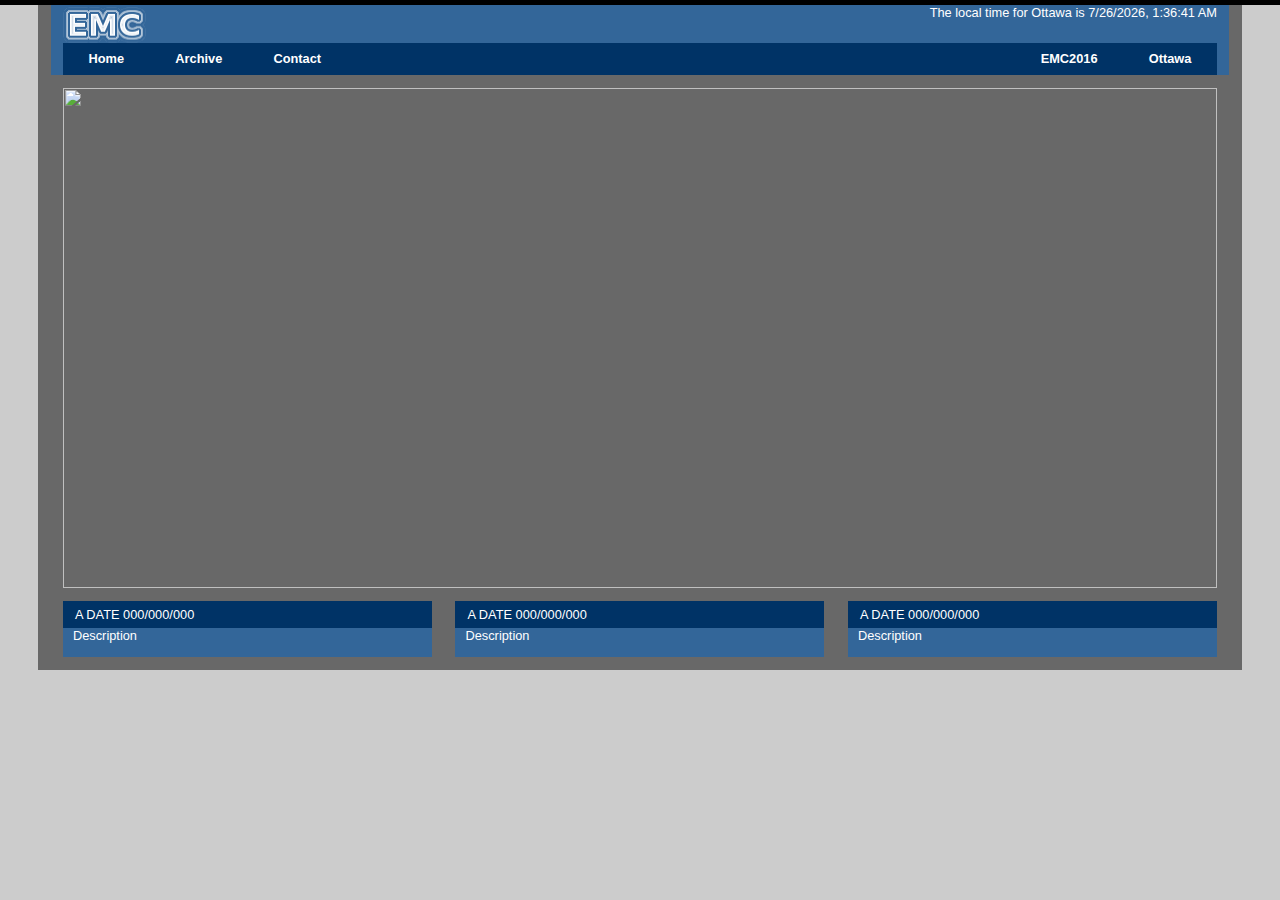
==== archive.html @ d41b81a3 "almost done" ====
<!DOC html> 
<html lang="en">

<head>
<meta charset="UTF-8">
<title>Ottawa EMC Society</title>

<link rel="icon" type="image/png" href="img/favicon.png"/>
<link rel="stylesheet" type="text/css" href="css/reset.css" media="screen"/>
<link rel="stylesheet" type="text/css" href="css/text.css" media="screen"/>
<link rel="stylesheet" type="text/css" href="css/grid.css" media="screen"/>
<link rel="stylesheet" type="text/css" href="css/layout.css" media="screen"/> 
<link rel="stylesheet" type="text/css" href="css/nav.css" media="screen"/>
<link rel="stylesheet" type="text/css" href="css/test.css" media="screen"/>

</head>	
<body onload="startTime()">
<div id ="page" class="container_12">
	<header>
		<div class="grid_12">
			<a href="http://www.ieeeottawa.ca/emcs/" id="logo"><span>EMC</span></a>
			
			<div id="clock" style="float:right;"></div>
				
			<div class="clear"> </div>
			<nav>
				<ul>	
					<li><a href="http://www.ieeeottawa.ca/emcs/">Home</a></li>
					<li><a href="./archive.html">Archive</a></li>
					<li><a href="./contact.html">Contact</a></li>
				
					<li class="secondary">
						<a href="http://ottawa.ca/" title="City of Ottawa, Ontario, Canada.">Ottawa</a>
					</li>
				
					<li class="secondary">
						<a href="http://www.emcs.org/conferences.html" title="EMC Symposium">EMC2016</a>
					</li>
				</ul>
			</nav>
		</div>
	</header>
	<div class="clear"> </div>
	
	<div class="grid_12">
		<img src="img/Ottawa1.jpg" style="margin-top:1em;width:100%; height:500px;">
	</div>
	
	<div class="clear"> </div>
	
	<div class="grid_4">
		<div class="box">
			<h2>A date 000/000/000</h2>
			<p>Description</p>
		</div>
	</div>
 
	<div class="grid_4">
		<div class="box">
			<h2>A date 000/000/000</h2>
			<p>Description</p>
		</div>
	</div>
	
	<div class="grid_4">
		<div class="box">
			<h2>A date 000/000/000</h2>
			<p>Description</p>
		</div>
	</div>
	<div class="clear"> </div> 
	
	<div class="clear"> </div> <!-- Always Keep this.-->
</div> <!-- /end #page .container_12 -->

<script type="text/javascript" src="js/mootools-1.2.1-core.js"></script>
<script type="text/javascript" src="js/mootools-1.2-more.js"></script>
<script type="text/javascript" src="js/mootools-fluid16-autoselect.js"></script>
<script type="text/javascript" src="js/extra.js"></script>

</body>

</html>
---- css/text.css ----
body
{
	font: 0.8em Helvetica, Arial, 'Liberation Sans', FreeSans, sans-serif;
}

#page
{
	color:#fff;
}

a:focus
{
	outline: 1px dotted invert;
}

hr
{
	border-color: #369;
	border-style: solid;
	border-width: 1px 0 0;
	clear: both;
	height: 0;
}

/* =Headings
--------------------------------------------------------------------------------*/

h1
{
	font-size: 1.5625em;
}

h2
{
	font-size: 23px;
}

h3
{
	font-size: 21px;
}

h4
{
	font-size: 19px;
}

h5
{
	font-size: 17px;
}

h6
{
	font-size: 15px;
}

/* =Spacing
--------------------------------------------------------------------------------*/

ol
{
	list-style: decimal;
}

ul
{
	list-style: square;
}

li
{
	margin-left: 30px;
}

p,
dl,
hr,
h1,
h2,
h3,
h4,
h5,
h6,
ol,
ul,
pre,
table,
address,
fieldset
{
	margin-bottom: 20px;
}
---- css/grid.css ----
/*
	960 Grid System ~ Core CSS.
	Learn more ~ http://960.gs/

	Licensed under GPL and MIT.
*/

/* =Containers
--------------------------------------------------------------------------------*/

.container_12,
.container_16
{
	width: 92%;
	margin-left: 4%;
	margin-right: 4%;
}

/* =Grid >> Global
--------------------------------------------------------------------------------*/

.grid_1,
.grid_2,
.grid_3,
.grid_4,
.grid_5,
.grid_6,
.grid_7,
.grid_8,
.grid_9,
.grid_10,
.grid_11,
.grid_12,
.grid_13,
.grid_14,
.grid_15,
.grid_16
{
	display: inline;
	float: left;
	margin-left: 1%;
	margin-right: 1%;
}

.container_12 .grid_3,
.container_16 .grid_4
{
	width: 23%;
}

.container_12 .grid_6,
.container_16 .grid_8
{
	width: 48%;
}

.container_12 .grid_9,
.container_16 .grid_12
{
	width: 73%;
}

.container_12 .grid_12,
.container_16 .grid_16
{
	width: 98%;
}

/* =Grid >> Children (Alpha ~ First, Omega ~ Last)
--------------------------------------------------------------------------------*/

.alpha
{
	margin-left: 0;
}

.omega
{
	margin-right: 0;
}

/* =Grid >> 12 Columns
--------------------------------------------------------------------------------*/

.container_12 .grid_1
{
	width: 6.333%;
}

.container_12 .grid_2
{
	width: 14.666%;
}

.container_12 .grid_4
{
	width: 31.333%;
}

.container_12 .grid_5
{
	width: 39.666%;
}

.container_12 .grid_7
{
	width: 56.333%;
}

.container_12 .grid_8
{
	width: 64.666%;
}

.container_12 .grid_10
{
	width: 81.333%;
}

.container_12 .grid_11
{
	width: 89.666%;
}

/* =Grid >> 16 Columns
--------------------------------------------------------------------------------*/

.container_16 .grid_1
{
	width: 4.25%;
}

.container_16 .grid_2
{
	width: 10.5%;
}

.container_16 .grid_3
{
	width: 16.75%;
}

.container_16 .grid_5
{
	width: 29.25%;
}

.container_16 .grid_6
{
	width: 35.5%;
}

.container_16 .grid_7
{
	width: 41.75%;
}

.container_16 .grid_9
{
	width: 54.25%;
}

.container_16 .grid_10
{
	width: 60.5%;
}

.container_16 .grid_11
{
	width: 66.75%;
}

.container_16 .grid_13
{
	width: 79.25%;
}

.container_16 .grid_14
{
	width: 85.5%;
}

.container_16 .grid_15
{
	width: 91.75%;
}

/* =Prefix Extra Space >> Global
--------------------------------------------------------------------------------*/

.container_12 .prefix_3,
.container_16 .prefix_4
{
	padding-left: 25%;
}

.container_12 .prefix_6,
.container_16 .prefix_8
{
	padding-left: 50%;
}

.container_12 .prefix_9,
.container_16 .prefix_12
{
	padding-left: 75%;
}

/* =Prefix Extra Space >> 12 Columns
--------------------------------------------------------------------------------*/

.container_12 .prefix_1
{
	padding-left: 8.333%;
}

.container_12 .prefix_2
{
	padding-left: 16.666%;
}

.container_12 .prefix_4
{
	padding-left: 33.333%;
}

.container_12 .prefix_5
{
	padding-left: 41.666%;
}

.container_12 .prefix_7
{
	padding-left: 58.333%;
}

.container_12 .prefix_8
{
	padding-left: 66.666%;
}

.container_12 .prefix_10
{
	padding-left: 83.333%;
}

.container_12 .prefix_11
{
	padding-left: 91.666%;
}

/* =Prefix Extra Space >> 16 Columns
--------------------------------------------------------------------------------*/

.container_16 .prefix_1
{
	padding-left: 6.25%;
}

.container_16 .prefix_2
{
	padding-left: 12.5%;
}

.container_16 .prefix_3
{
	padding-left: 18.75%;
}

.container_16 .prefix_5
{
	padding-left: 31.25%;
}

.container_16 .prefix_6
{
	padding-left: 37.5%;
}

.container_16 .prefix_7
{
	padding-left: 43.75%;
}

.container_16 .prefix_9
{
	padding-left: 56.25%;
}

.container_16 .prefix_10
{
	padding-left: 62.5%;
}

.container_16 .prefix_11
{
	padding-left: 68.75%;
}

.container_16 .prefix_13
{
	padding-left: 81.25%;
}

.container_16 .prefix_14
{
	padding-left: 87.5%;
}

.container_16 .prefix_15
{
	padding-left: 93.75%;
}

/* =Suffix Extra Space >> Global
--------------------------------------------------------------------------------*/

.container_12 .suffix_3,
.container_16 .suffix_4
{
	padding-right: 25%;
}

.container_12 .suffix_6,
.container_16 .suffix_8
{
	padding-right: 50%;
}

.container_12 .suffix_9,
.container_16 .suffix_12
{
	padding-right: 75%;
}

/* =Suffix Extra Space >> 12 Columns
--------------------------------------------------------------------------------*/

.container_12 .suffix_1
{
	padding-right: 8.333%;
}

.container_12 .suffix_2
{
	padding-right: 16.666%;
}

.container_12 .suffix_4
{
	padding-right: 33.333%;
}

.container_12 .suffix_5
{
	padding-right: 41.666%;
}

.container_12 .suffix_7
{
	padding-right: 58.333%;
}

.container_12 .suffix_8
{
	padding-right: 66.666%;
}

.container_12 .suffix_10
{
	padding-right: 83.333%;
}

.container_12 .suffix_11
{
	padding-right: 91.666%;
}

/* =Suffix Extra Space >> 16 Columns
--------------------------------------------------------------------------------*/

.container_16 .suffix_1
{
	padding-right: 6.25%;
}

.container_16 .suffix_2
{
	padding-right: 16.5%;
}

.container_16 .suffix_3
{
	padding-right: 18.75%;
}

.container_16 .suffix_5
{
	padding-right: 31.25%;
}

.container_16 .suffix_6
{
	padding-right: 37.5%;
}

.container_16 .suffix_7
{
	padding-right: 43.75%;
}

.container_16 .suffix_9
{
	padding-right: 56.25%;
}

.container_16 .suffix_10
{
	padding-right: 62.5%;
}

.container_16 .suffix_11
{
	padding-right: 68.75%;
}

.container_16 .suffix_13
{
	padding-right: 81.25%;
}

.container_16 .suffix_14
{
	padding-right: 87.5%;
}

.container_16 .suffix_15
{
	padding-right: 93.75%;
}

/* =Clear Floated Elements
--------------------------------------------------------------------------------*/

/* http://sonspring.com/journal/clearing-floats */

html body * span.clear,
html body * div.clear,
html body * li.clear,
html body * dd.clear
{
	background: none;
	border: 0;
	clear: both;
	display: block;
	float: none;
	font-size: 0;
	list-style: none;
	margin: 0;
	padding: 0;
	overflow: hidden;
	visibility: hidden;
	width: 0;
	height: 0;
}

/* http://www.positioniseverything.net/easyclearing.html */

.clearfix:after
{
	clear: both;
	content: '.';
	display: block;
	visibility: hidden;
	height: 0;
}

.clearfix
{
	display: inline-block;
}

* html .clearfix
{
	height: 1%;
}

.clearfix
{
	display: block;
}
---- css/layout.css ----
/*
-----------------------------------------------
Grey Box Method - Layout CSS
----------------------------------------------- */

body {
	background:#CCCCCC;
	border-top: 5px solid #000;
	color: #000;
	padding: 0 0 40px;
	
}

/* page
----------------------------------------------- */
#page
{
	background:#686868;
	margin: 0px auto;
	padding: 0 1em;
	max-width: 100em; /* 1600px /16px = 100em */
}

/* header
----------------------------------------------- */
header
{
	background:#336699 no-repeat;
	height: 5.5em; /*104/16*/
	padding-top: 0.0em; /*12/16*/
	width:100%;
	margin:0 auto;
	position:relative;
}

/* anchors
----------------------------------------------- */
a {
	color: #000;
	font-weight:bold;
	text-decoration: none;
}

a:hover {
	color:#000044;
}


/* container background
----------------------------------------------- */
.container_12,
.container_16 {
	background:#fff;
}

/* headings
----------------------------------------------- */
h1, h2, h3, h4, h5, h6 {line-height:1.2em; margin-bottom:.3em;}
h2 {margin-top:1em;}
h5 {font-size:1.2em;}
h6 {font-size:1em; text-transform:uppercase;}


h1 a {
	font-weight:normal;
}


/* branding
----------------------------------------------- */
h1#branding {
	color:#fff;
	font-weight:normal;
	font-size:2.2em;
	text-align:right;
	background:#336699;
	padding: 0.1em 0.1em 0em 0.1em;
	margin-bottom:0;
}

/* logo
----------------------------------------------- */
#logo
{
	background: url(../img/logowhite.png) no-repeat; 
	width:7.5em; /*104px*/
	height:3em; /*35.2px*/
	position:relative;
	float:left;
	display:block;
}

#logo span {display:none;}
#logo:hover
{
	background: url(../img/logoblue.png) no-repeat;
}

/* page heading
----------------------------------------------- */
h2#page-heading {
	font-weight:normal;
	padding:.5em;
	margin:0 0 10px 0;
	border-bottom:1px solid #ccc;
}

/* boxes
----------------------------------------------- */
.box {
	background:#336699;
	color:#fff;
	margin-top: 1em;
	margin-bottom:1em;
	padding:10px 10px 1px 10px;
}
.box h2 {
	font-size:1em;
	font-weight:normal;
	text-transform:uppercase;
	color:#fff;
	background:#003366;
	margin:-10px -10px 0 -10px;
	padding:6px 12px;
}
.box h2 a,
.box h2 a.visible {
	color:#fff;
	background:#003366 url("../img/switch_minus.gif") 97% 50% no-repeat;
	display:block;
	padding:6px 12px;
	margin:-6px -12px;
	border:none;
}
.grid_4 .box h2 a {
	background-position: 97% 50%;
}
.grid_5 .box h2 a {
	background-position: 98% 50%;
}
.grid_12 .box h2 a {
	background-position: 99% 50%;
}


.box h2 a.hidden,
.box h2 a.hidden:hover {
	background-image: url("../img/switch_plus.gif");
}
.box h2 a:hover {
	background-color:#000044;
}
.block {
	padding-top:10px;
}
.block a{
	color:#fff;
}
.block  a:hover{
	color:#000044;
}
div.menu {
	padding:0;
}
div.menu h2 {
	margin:0;
}
div.menu .block {
	padding-top:0;
}


/* paragraphs, quotes and lists
----------------------------------------------- */
p {
	margin-bottom:1em;
}
blockquote {
	font-family: Georgia, 'Times New Roman', serif;
	font-size:1.2em;
	padding-left:1em;
	border-left:4px solid #ccc;
}
blockquote cite {
	font-size:.9em;
}
ul, ol {
	padding-top:0;
}


/* menus
----------------------------------------------- */
ul.menu {
	list-style:none;
	border-top:1px solid #bbb;
}
ul.menu li {
	margin:0;
}
ul.menu li a {
	display:block;
	padding:4px 10px;
	border-bottom:1px solid #ccc;
}
ul.menu li a:hover {
	background:#eee;
}
ul.menu li a:active {
	background:#ccc;
}


/* submenus
----------------------------------------------- */
ul.menu ul {
	list-style:none;
	margin:0;
}
ul.menu ul li a {
	padding-left:30px;
}


/* section menus
----------------------------------------------- */
ul.section {
	border-top:0;
	margin-bottom:0;
}
ul.section li {
	text-transform:uppercase;
}
ul.section li a {
	background:#bbb;
}
ul.section li a:hover {
	background:#aaa;
}
ul.section li a:active {
	color:#fff;
	background:#003366;
}
ul.section li li a {
	background:#ddd;
	border-bottom:1px solid #eee;
}
ul.section li li a:hover {
	background:#ccc;
}
ul.section li li a:active {
	color:#000;
	background:#fff;
}
ul.section ul li {
	text-transform:none;
}
ul.section ul.current li a {
	background:#eee;
	border-bottom:1px solid #fff;
}
ul.section ul.current li a:hover {
	background:#ddd;
}
ul.section ul.current li a:active {
	background:#fff;
}
ul.section li a.current {
	color:#fff;
	background:#003366;
}
ul.section li a.current:hover {
	background:#555;
}
ul.section li a.current:active {
	background:#444;
}
ul.section li a.active {
	background:#fff;
	cursor:default;
}
ul.section li.current > a.active,
ul.section li.current > a.active:hover {
	color:#fff;
	background:#003366;
	cursor:default;
}

/* table
----------------------------------------------- */
table {
	width:100%;
	border:1px solid #bbb;
	margin-bottom:10px;
}
col.colC {
	width:8em;
}
th, td {
	padding:.2em 1em;
	text-align:left;
}
thead th {
	border-bottom:2px solid #888;
	background:#bbb;
	padding:.4em 1em .2em;
}
thead th.table-head {
	font-size:1em;
	font-weight:normal;
	text-transform:uppercase;
	color:#fff;
	background:#555;
	border:1px solid #555;
}
tbody th,
tbody td {
	border-top:1px solid #bbb;
	border-bottom:1px solid #bbb;
	background:#eee;
}
tbody tr.odd th,
tbody tr.odd td {
	background:#fff;
}
tfoot th,
tfoot td {
	border-top:2px solid #003366;
	background:#eee;
}
tfoot tr.total th,
tfoot tr.total td {
	border-top:6px double #003366;
}
tfoot tr.total th {
	text-transform:uppercase;
}
th.currency,
td.currency {
	text-align:right;
}


/* forms
----------------------------------------------- */
form {
	overflow:hidden;
}
fieldset {
	border:1px solid #bbb;
	padding:10px;
	position:relative;
	background:#e9e9e9;
	margin-bottom:10px;
}
legend {
	font-size:1.1em;
	padding:.4em .8em;
	background:#fff;
	border:1px solid #bbb;
}
fieldset.login p {
	margin-bottom:1em;
	margin-top:0pt;
}
fieldset p label {
	width:98%;
}
fieldset p input {
	width:98%;
}
fieldset p select {
	width:99%;
}
fieldset.login p label {
	float:left;
	line-height:2em;
	margin-right:3%;
	text-align:right;
	width:32%;
}
fieldset.login p input {
	width:60%;
}
fieldset.login input.button {
	margin-left:35%;
}
form p.notice {
	font-weight:bold;
}
input.search.text {
	width:66%;
}
input.search.button {
	width:28%;
	margin-left:2%;
}


/* articles
----------------------------------------------- */
.articles {
	padding:0;
}
.articles h2 {
	margin:0;
}
#articles {
	padding-top:0;
}
.article {
	border-top:1px solid #003366;
	padding-top:.5em;
}
.box .article {
	border-top:3px solid #fff;
	padding:13px 10px 0 10px;
}
.article h2 {
	font-size:2em;
	font-weight:normal;
	text-transform:none;
	color:#000044;
	background:transparent;
	padding:0;
	margin:0;
	border:none;
}
.article h3 {
	margin-bottom:.2em;
	font-size:1.6em;
}
.box .first {
	border-top:none;
}
.article h4 {
	font-size:1.2em;
	text-transform:uppercase;
	margin-bottom:.5em;
}
.article a.image {
	float:left; 
	margin:3px 10px 3px 0; 
	padding:4px;
	border:1px solid #bbb;
	background:#fff;
}
.article a.image:hover {
	border:1px solid #003366;
}
.article a.image img {
	float:left; 
}
.article p.meta {
	color:#999;
	border-top:1px dotted #999;
	border-bottom:1px dotted #999;
	padding:.3em 0;
	margin-bottom:.8em;
}

/* site information
----------------------------------------------- */
#site_info .box {
	color:#ccc;
	background:#003366;
	margin-bottom:10px;
}
#site_info a {
	color:#fff;
}
#site_info a:hover {
	color:#000;
}

/* AJAX sliding shelf
----------------------------------------------- */
#loading {float:right; margin-right:14px; margin-top:-2px;}
.block {padding-bottom:1px;}

/* Accordian
----------------------------------------------- */
.toggler {
	color: #222;
	margin: 0;
	padding: 2px 5px;
	background: #eee;
	border-bottom: 1px solid #ddd;
	border-right: 1px solid #ddd;
	border-top: 1px solid #f5f5f5;
	border-left: 1px solid #f5f5f5;
	font-size:1.1em;
	font-weight: normal;
}
.element h4 {
	margin: 0;
	padding:4px;
	line-height:1.2em;
}
.element p {
	margin: 0;
	padding: 4px;
}
.float-right {
	padding:10px 20px;
	float:right;
}
#accordian-block {
	padding-bottom:10px;
}

/* Mootools Kwicks
----------------------------------------------- */
#kwick-box { 
	padding:0;
	overflow:hidden;
}
#kwick-box h2 { 
	margin:0;
}
#kwick {
	position: relative;
}
#kwick .kwicks {
	display: block;
	background: #999;
	height: 120px;
	list-style:none;
	margin:0;
	overflow:hidden;
}
#kwick li {
	float: left;
	margin:0;
	padding:0;
}
#kwick .kwick {
	display: block;
	cursor: pointer;
	overflow: hidden;
	height: 100px;
	width: 215px;
	padding: 10px;
	background: #fff;
}
#kwick .kwick span {
	color:#fff;
}
#kwick .one {
	background: #003366;
}
#kwick .two {
	background: #777;
}
#kwick .three {
	background: #888;
}
#kwick .four {
	background: #999;
}

/* Centered
------------------------------------ */
.centered{
	display:block;
	margin:auto;
}
---- css/nav.css ----
/*
-----------------------------------------------
Navigation
----------------------------------------------- */

/* navigation (horizontal subnavigation)
----------------------------------------------- */
nav ul,
nav ul * { margin:0;padding:0;}

nav ul {
	position:relative;
	background:#003366;
  	max-width:100%;
  	height:2.5em;
}
  
nav ul li {
	cursor:pointer;
	float:left;
	text-align:center;
	list-style-type:none;
	font-weight:normal;
	width:auto;
}

nav ul li ul {
	cursor:default;
	width:100%;
	max-width:100%;
	position:absolute;
	height:auto;
	top:2.5em;
	background-position:0 0 !important;
	/*left:-9000px;*/
}
nav ul li ul li {
	padding:0;
	border:none;
	width:auto;
	max-width:none;
}
nav ul li a {
	color:#fff;
	background:#003366;
	font-weight:bold;
	text-decoration:none;
	display:block;
	float:left;
	padding:0 2em;
	height:2.5em;
	line-height:2.5em;
}
nav ul li ul li a {
	position:relative !important; /* ie Mac */
	cursor:pointer !important;
	white-space:nowrap;
	line-height:2em;
	height:2em;
	font-weight:normal;
	color:#003366;
	background-position:0 50% !important;
}

nav ul li:hover a,
nav ul li a:hover,
nav ul li a:focus {color:#fff; background:#000044;}
nav ul li a:active {color:#fff; background:#003366;}
nav ul li:hover ul {left:0;z-index:10}
nav ul li ul,
nav ul li {background:#000044 !important}
nav ul li:hover ul li a {color:#003366;}
nav ul li:hover ul li a:hover {color:#000; background:#fff;}
nav ul li:hover ul li a:active {color:#003366; background:#fff;}

nav ul li.current a {color:#003366; background:#fff; cursor:default; font-weight:bold;}
nav ul li.current ul {left:0;z-index:5}
nav ul li.current ul,
nav ul li.current {background:#003366 !important}
nav ul li.current ul li a {color:#003366; background:#003366; font-weight:normal;}
nav ul li.current ul li a:hover {color:#000; background:#fff;}
nav ul li ul li.current a,
nav ul li ul li.current a:hover,
nav ul li.current:hover ul li a:active {color:#003366; background:#fff;}


/* navigation (vertical subnavigation)
----------------------------------------------- */
nav ul {
  background:#003366;
}
ul.main li {
  position:relative;
  top:0;
  left:0;
}
ul.main li ul {
  border-top:0;
}
ul.main li ul li {
  float:left;
}
ul.main li a {
	height:2.5em;
	line-height:2.5em;
	border:0;
	color:#fff;
	background:#003366;
}
ul.main li ul li a {
  width:12em;
  line-height:2em;
  height:2em;
  text-align:left;
  color:#fff;
  border-top:1px solid #003366;
  background:#003366;
}
ul.main li a:focus {color:#fff; background:#003366;}
ul.main li ul li a:hover {
  color:#fff;
  background:#004477;
}
ul.main li:hover a {
  color:#fff;
  background:#004477;
}
ul.main li:hover ul li a {color:#fff;}
ul.main li:hover ul li a:hover {color:#fff; background:#003366;}
ul.main li:hover a:active {background:#003366;}
ul.main li:hover ul li a:active {color:#fff; background:#000044;}


/* secondary list
----------------------------------------------- */
nav ul li.secondary {
	float:right;
	color:#cde;
	background:transparent !important;
}
nav ul li.secondary span.status {
	float:left;
	padding:0 1em;
	line-height:2.77em;
	height:2.77em;
  font-size:0.9em;
}
nav ul li.secondary span.status a {
	float:none;
	display:inline;
	padding:0;
	height:auto;
	line-height:auto;
	color:#cde;
	background:transparent;
}
nav ul li.secondary span.status a:hover {
	color:#fff;
	background:transparent;
}
nav ul li.secondary span.status span {
	text-transform:capitalize;
}
nav ul li.secondary:hover a {
	color:#fff;
	background:#003366;
}
nav ul li.secondary:hover a:hover {
	background:#004477;
}
nav ul li.secondary:hover a:active {background:#003366;}
---- css/test.css ----
.widepage
{
	width:100%;
	/*width:62.5em;*/ /*1000px/16px*/; 
	margin:0 auto; 
	position:relative;
}

.entry h2,
.entry .content
{
	float: right;
	width: 84.4%; /* 844/1000*/
	background: #FFF;
}

.entry .info
{
	float:left;
	float: 12.4%; /*124/1000*/
	background:#FFF;
}

.entry .main
{
	float:left;
	width: 82.938%; /*700px /844px*/
}

.entry .meta
{
	float: right;
	width: 14.629%; /*124px/844px*/
}
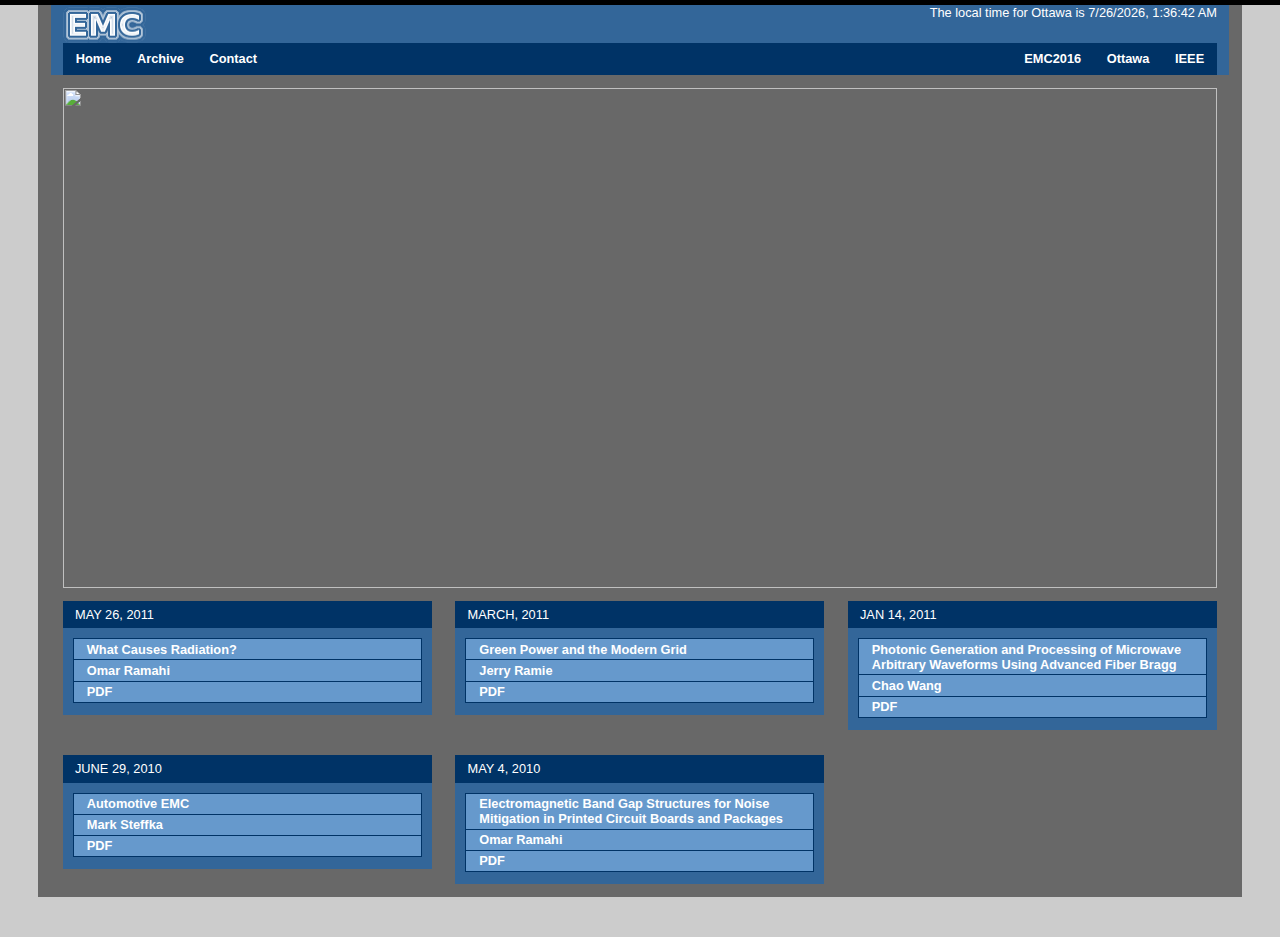
==== commit 7b27a249: "good enough" ====
--- a/archive.html
+++ b/archive.html
@@ -11,7 +11,6 @@
 <link rel="stylesheet" type="text/css" href="css/grid.css" media="screen"/>
 <link rel="stylesheet" type="text/css" href="css/layout.css" media="screen"/> 
 <link rel="stylesheet" type="text/css" href="css/nav.css" media="screen"/>
-<link rel="stylesheet" type="text/css" href="css/test.css" media="screen"/>
 
 </head>	
 <body onload="startTime()">
@@ -21,23 +20,32 @@
 			<a href="http://www.ieeeottawa.ca/emcs/" id="logo"><span>EMC</span></a>
 			
 			<div id="clock" style="float:right;"></div>
+		</div>
 				
 			<div class="clear"> </div>
-			<nav>
-				<ul>	
-					<li><a href="http://www.ieeeottawa.ca/emcs/">Home</a></li>
-					<li><a href="./archive.html">Archive</a></li>
-					<li><a href="./contact.html">Contact</a></li>
+		<div class="grid_12">
+			<ul class="nav main">
+				<li><a href="http://www.ieeeottawa.ca/emcs/">Home</a></li>
+				<li><a href="./archive.html">Archive</a></li>
+				<li><a href="./contact.html">Contact</a></li>
 				
-					<li class="secondary">
-						<a href="http://ottawa.ca/" title="City of Ottawa, Ontario, Canada.">Ottawa</a>
-					</li>
+				<li class="secondary">
+					<a href="http://www.ieee.org/index.html">IEEE</a>
+					<ul>
+						<li>
+							<a href="http://www.ieeeottawa.ca/">IEEE Ottawa</a>
+						</li>
+					</ul>
+				</li>	
 				
-					<li class="secondary">
-						<a href="http://www.emcs.org/conferences.html" title="EMC Symposium">EMC2016</a>
-					</li>
-				</ul>
-			</nav>
+				<li class="secondary">
+					<a href="http://ottawa.ca/" title="City of Ottawa, Ontario, Canada.">Ottawa</a>
+				</li>
+					
+				<li class="secondary">
+					<a href="http://www.emcs.org/conferences.html" title="EMC Symposium">EMC2016</a>
+				</li>
+			</ul>
 		</div>
 	</header>
 	<div class="clear"> </div>
@@ -50,22 +58,139 @@
 	
 	<div class="grid_4">
 		<div class="box">
-			<h2>A date 000/000/000</h2>
-			<p>Description</p>
+			<h2>May 26, 2011</h2>
+			<div class="block">
+				<table>	
+					<tr>
+						<th>
+						<a href="./archive/Ottawa-May-2011-Ramahi-Radiation.doc"> What Causes Radiation?</a>
+						</th>
+						
+					</tr>
+					<tr>
+						<td>
+						<a href="http://ece.uwaterloo.ca/~oramahi/"> Omar Ramahi</a>
+						</td>
+					</tr>
+					
+					<tr>
+						<td>
+						<a href="./archive/Ottawa-May-2011-Ramahi-Radiation.pdf"> PDF </a>
+						</td>
+					</tr>
+				</table>
+			</div> <!-- ./block end-->
+			
+		</div>
+	</div>
+	
+	<div class="grid_4">
+		<div class="box">
+			<h2>March, 2011</h2>
+			<div class="block">
+				<table>	
+					<tr>
+						<th>
+						<a href="./archive/ramie.htm">Green Power and the Modern Grid</a>
+						</th>
+						
+					</tr>
+					<tr>
+						<td>
+						<a href="http://p1k.arrl.org/~mgruber/EMC_Committee/Jerry_Ramie.pdf"> Jerry Ramie</a>
+						</td>
+					</tr>
+					
+					<tr>
+						<td>
+						<a href="./archive/GreenPower_EMCdistinguished_lecture2010-.pdf"> PDF </a>
+						</td>
+					</tr>
+				</table>
+			</div> <!-- ./block end-->
+			
+		</div>
+	</div>
+	
+	<div class="grid_4">
+		<div class="box">
+			<h2>Jan 14, 2011</h2>
+			<div class="block">
+				<table>	
+					<tr>
+						<th>
+						<a href="./archive/chao.htm">Photonic Generation and Processing of Microwave Arbitrary Waveforms Using Advanced Fiber Bragg</a>
+						</th>
+						
+					</tr>
+					<tr>
+						<td>
+						<a href="#"> Chao Wang </a>
+						</td>
+					</tr>
+					
+					<tr>
+						<td>
+						<a href="./archive/Abstract & Bio_Chao.pdf"> PDF </a>
+						</td>
+					</tr>
+				</table>
+			</div> <!-- ./block end-->
+			
 		</div>
 	</div>
  
 	<div class="grid_4">
 		<div class="box">
-			<h2>A date 000/000/000</h2>
-			<p>Description</p>
-		</div>
-	</div>
-	
-	<div class="grid_4">
-		<div class="box">
-			<h2>A date 000/000/000</h2>
-			<p>Description</p>
+			<h2>June 29, 2010</h2>
+			<div class="block">
+				<table>	
+					<tr>
+						<th>
+						<a href="./archive/mark.htm">Automotive EMC</a>
+						</th>
+						
+					</tr>
+					<tr>
+						<td>
+						<a href="#"> Mark Steffka </a>
+						</td>
+					</tr>
+					
+					<tr>
+						<td>
+						<a href="./archive/Automotive EMC - June 29 2010.pdf"> PDF </a>
+						</td>
+					</tr>
+				</table>
+			</div> <!-- ./block end-->
+		</div>
+	</div>
+	
+	<div class="grid_4">
+		<div class="box">
+			<h2>May 4, 2010</h2>
+			<div class="block">
+				<table>	
+					<tr>
+						<th>
+						<a href="./archive/annonce_Omar_word.docx">Electromagnetic Band Gap Structures for Noise Mitigation in Printed Circuit Boards and Packages </a>
+						</th>
+						
+					</tr>
+					<tr>
+						<td>
+						<a href="http://ece.uwaterloo.ca/~oramahi/"> Omar Ramahi </a>
+						</td>
+					</tr>
+					
+					<tr>
+						<td>
+						<a href="./archive/metamaterials-EBG-Ramahi.pdf"> PDF </a>
+						</td>
+					</tr>
+				</table>
+			</div> <!-- ./block end-->
 		</div>
 	</div>
 	<div class="clear"> </div> 
--- a/css/layout.css
+++ b/css/layout.css
@@ -1,7 +1,17 @@
 /*
 -----------------------------------------------
 Grey Box Method - Layout CSS
------------------------------------------------ */
+----------------------------------------------- 
+Color used:
+686868
+003366
+336699
+000044
+4488cc
+6699cc
+225588
+*/
+
 
 body {
 	background:#CCCCCC;
@@ -148,6 +158,7 @@
 	background-image: url("../img/switch_plus.gif");
 }
 .box h2 a:hover {
+	color:#fff;
 	background-color:#000044;
 }
 .block {
@@ -193,7 +204,7 @@
 ----------------------------------------------- */
 ul.menu {
 	list-style:none;
-	border-top:1px solid #bbb;
+	border-top:1px solid #003366;
 }
 ul.menu li {
 	margin:0;
@@ -204,7 +215,7 @@
 	border-bottom:1px solid #ccc;
 }
 ul.menu li a:hover {
-	background:#eee;
+	background:#6699cc;
 }
 ul.menu li a:active {
 	background:#ccc;
@@ -232,7 +243,7 @@
 	text-transform:uppercase;
 }
 ul.section li a {
-	background:#bbb;
+	background:#003366;
 }
 ul.section li a:hover {
 	background:#aaa;
@@ -243,7 +254,7 @@
 }
 ul.section li li a {
 	background:#ddd;
-	border-bottom:1px solid #eee;
+	border-bottom:1px solid #6699cc;
 }
 ul.section li li a:hover {
 	background:#ccc;
@@ -256,7 +267,7 @@
 	text-transform:none;
 }
 ul.section ul.current li a {
-	background:#eee;
+	background:#6699cc;
 	border-bottom:1px solid #fff;
 }
 ul.section ul.current li a:hover {
@@ -270,7 +281,7 @@
 	background:#003366;
 }
 ul.section li a.current:hover {
-	background:#555;
+	background:#225588;
 }
 ul.section li a.current:active {
 	background:#444;
@@ -290,8 +301,9 @@
 ----------------------------------------------- */
 table {
 	width:100%;
-	border:1px solid #bbb;
+	border:1px solid #003366;
 	margin-bottom:10px;
+	color:#fff;
 }
 col.colC {
 	width:8em;
@@ -301,8 +313,8 @@
 	text-align:left;
 }
 thead th {
-	border-bottom:2px solid #888;
-	background:#bbb;
+	border-bottom:2px solid #336699;
+	background:#003366;
 	padding:.4em 1em .2em;
 }
 thead th.table-head {
@@ -310,14 +322,14 @@
 	font-weight:normal;
 	text-transform:uppercase;
 	color:#fff;
-	background:#555;
-	border:1px solid #555;
+	background:#225588;
+	border:1px solid #225588;
 }
 tbody th,
 tbody td {
-	border-top:1px solid #bbb;
-	border-bottom:1px solid #bbb;
-	background:#eee;
+	border-top:1px solid #003366;
+	border-bottom:1px solid #003366;
+	background:#6699cc;
 }
 tbody tr.odd th,
 tbody tr.odd td {
@@ -326,7 +338,7 @@
 tfoot th,
 tfoot td {
 	border-top:2px solid #003366;
-	background:#eee;
+	background:#6699cc;
 }
 tfoot tr.total th,
 tfoot tr.total td {
@@ -347,7 +359,7 @@
 	overflow:hidden;
 }
 fieldset {
-	border:1px solid #bbb;
+	border:1px solid #003366;
 	padding:10px;
 	position:relative;
 	background:#e9e9e9;
@@ -357,7 +369,7 @@
 	font-size:1.1em;
 	padding:.4em .8em;
 	background:#fff;
-	border:1px solid #bbb;
+	border:1px solid #003366;
 }
 fieldset.login p {
 	margin-bottom:1em;
@@ -420,7 +432,7 @@
 	font-size:2em;
 	font-weight:normal;
 	text-transform:none;
-	color:#000044;
+	color:#fff;
 	background:transparent;
 	padding:0;
 	margin:0;
@@ -442,7 +454,7 @@
 	float:left; 
 	margin:3px 10px 3px 0; 
 	padding:4px;
-	border:1px solid #bbb;
+	border:1px solid #003366;
 	background:#fff;
 }
 .article a.image:hover {
@@ -452,9 +464,9 @@
 	float:left; 
 }
 .article p.meta {
-	color:#999;
-	border-top:1px dotted #999;
-	border-bottom:1px dotted #999;
+	color:#4488cc;
+	border-top:1px dotted #4488cc;
+	border-bottom:1px dotted #4488cc;
 	padding:.3em 0;
 	margin-bottom:.8em;
 }
@@ -484,7 +496,7 @@
 	color: #222;
 	margin: 0;
 	padding: 2px 5px;
-	background: #eee;
+	background: #6699cc;
 	border-bottom: 1px solid #ddd;
 	border-right: 1px solid #ddd;
 	border-top: 1px solid #f5f5f5;
@@ -523,7 +535,7 @@
 }
 #kwick .kwicks {
 	display: block;
-	background: #999;
+	background: #4488cc;
 	height: 120px;
 	list-style:none;
 	margin:0;
@@ -553,15 +565,20 @@
 	background: #777;
 }
 #kwick .three {
-	background: #888;
+	background: #336699;
 }
 #kwick .four {
-	background: #999;
-}
-
-/* Centered
+	background: #4488cc;
+}
+
+/* Profile Picture
 ------------------------------------ */
-.centered{
-	display:block;
-	margin:auto;
-}
+.pp
+{
+	margin:3px 10px 3px 0; 
+	padding:4px;
+	border:1px solid #003366;
+	background:#336699;
+	width:9.375em;
+	height:12.5em;
+}--- a/css/nav.css
+++ b/css/nav.css
@@ -1,171 +1,176 @@
-/*
------------------------------------------------
-Navigation
------------------------------------------------ */
-
-/* navigation (horizontal subnavigation)
------------------------------------------------ */
-nav ul,
-nav ul * { margin:0;padding:0;}
-
-nav ul {
-	position:relative;
-	background:#003366;
-  	max-width:100%;
-  	height:2.5em;
-}
-  
-nav ul li {
-	cursor:pointer;
-	float:left;
-	text-align:center;
-	list-style-type:none;
-	font-weight:normal;
-	width:auto;
-}
-
-nav ul li ul {
-	cursor:default;
-	width:100%;
-	max-width:100%;
-	position:absolute;
-	height:auto;
-	top:2.5em;
-	background-position:0 0 !important;
-	/*left:-9000px;*/
-}
-nav ul li ul li {
-	padding:0;
-	border:none;
-	width:auto;
-	max-width:none;
-}
-nav ul li a {
-	color:#fff;
-	background:#003366;
-	font-weight:bold;
-	text-decoration:none;
-	display:block;
-	float:left;
-	padding:0 2em;
-	height:2.5em;
-	line-height:2.5em;
-}
-nav ul li ul li a {
-	position:relative !important; /* ie Mac */
-	cursor:pointer !important;
-	white-space:nowrap;
-	line-height:2em;
-	height:2em;
-	font-weight:normal;
-	color:#003366;
-	background-position:0 50% !important;
-}
-
-nav ul li:hover a,
-nav ul li a:hover,
-nav ul li a:focus {color:#fff; background:#000044;}
-nav ul li a:active {color:#fff; background:#003366;}
-nav ul li:hover ul {left:0;z-index:10}
-nav ul li ul,
-nav ul li {background:#000044 !important}
-nav ul li:hover ul li a {color:#003366;}
-nav ul li:hover ul li a:hover {color:#000; background:#fff;}
-nav ul li:hover ul li a:active {color:#003366; background:#fff;}
-
-nav ul li.current a {color:#003366; background:#fff; cursor:default; font-weight:bold;}
-nav ul li.current ul {left:0;z-index:5}
-nav ul li.current ul,
-nav ul li.current {background:#003366 !important}
-nav ul li.current ul li a {color:#003366; background:#003366; font-weight:normal;}
-nav ul li.current ul li a:hover {color:#000; background:#fff;}
-nav ul li ul li.current a,
-nav ul li ul li.current a:hover,
-nav ul li.current:hover ul li a:active {color:#003366; background:#fff;}
-
-
-/* navigation (vertical subnavigation)
------------------------------------------------ */
-nav ul {
-  background:#003366;
-}
-ul.main li {
-  position:relative;
-  top:0;
-  left:0;
-}
-ul.main li ul {
-  border-top:0;
-}
-ul.main li ul li {
-  float:left;
-}
-ul.main li a {
-	height:2.5em;
-	line-height:2.5em;
-	border:0;
-	color:#fff;
-	background:#003366;
-}
-ul.main li ul li a {
-  width:12em;
-  line-height:2em;
-  height:2em;
-  text-align:left;
-  color:#fff;
-  border-top:1px solid #003366;
-  background:#003366;
-}
-ul.main li a:focus {color:#fff; background:#003366;}
-ul.main li ul li a:hover {
-  color:#fff;
-  background:#004477;
-}
-ul.main li:hover a {
-  color:#fff;
-  background:#004477;
-}
-ul.main li:hover ul li a {color:#fff;}
-ul.main li:hover ul li a:hover {color:#fff; background:#003366;}
-ul.main li:hover a:active {background:#003366;}
-ul.main li:hover ul li a:active {color:#fff; background:#000044;}
-
-
-/* secondary list
------------------------------------------------ */
-nav ul li.secondary {
-	float:right;
-	color:#cde;
-	background:transparent !important;
-}
-nav ul li.secondary span.status {
-	float:left;
-	padding:0 1em;
-	line-height:2.77em;
-	height:2.77em;
-  font-size:0.9em;
-}
-nav ul li.secondary span.status a {
-	float:none;
-	display:inline;
-	padding:0;
-	height:auto;
-	line-height:auto;
-	color:#cde;
-	background:transparent;
-}
-nav ul li.secondary span.status a:hover {
-	color:#fff;
-	background:transparent;
-}
-nav ul li.secondary span.status span {
-	text-transform:capitalize;
-}
-nav ul li.secondary:hover a {
-	color:#fff;
-	background:#003366;
-}
-nav ul li.secondary:hover a:hover {
-	background:#004477;
-}
-nav ul li.secondary:hover a:active {background:#003366;}
+/*
+-----------------------------------------------
+Navigation
+----------------------------------------------- */
+
+/* navigation (horizontal subnavigation)
+----------------------------------------------- */
+/*
+Colors:
+003366
+6699cc
+000044
+114488
+333
+*/
+
+ul.nav,
+ul.nav * { margin:0;padding:0;}
+ul.nav {
+  position:relative;
+  background:#003366;
+  max-width:100%;
+  height:2.5em;
+  }
+ul.nav li {
+	cursor:pointer;
+	float:left;
+	text-align:center;
+	list-style-type:none;
+	font-weight:normal;
+}
+ul.nav li ul {
+	cursor:default;
+	width:100%;
+	max-width:100%;
+	position:absolute;
+	height:auto;
+	top:2.5em;
+	background-position:0 0 !important;
+	left:-9000px;
+}
+ul.nav li ul li {
+	padding:0;
+	border:none;
+	width:auto;
+	max-width:none;
+}
+ul.nav li a {
+	color:#fff;
+	background:#003366;
+	font-weight:bold;
+	text-decoration:none;
+	display:block;
+	float:left;
+	padding:0 1em;
+	height:2.4em;
+	line-height:2.5em;
+}
+ul.nav li ul li a {
+	position:relative !important; /* ie Mac */
+	cursor:pointer !important;
+	white-space:nowrap;
+	line-height:2em;
+	height:2em;
+	font-weight:normal;
+	color:#003366;
+	background-position:0 50% !important;
+}
+
+ul.nav li:hover a,
+ul.nav li a:hover,
+ul.nav li a:focus {color:#000; background:#6699cc;}
+ul.nav li a:active {color:#003366; background:#fff;}
+ul.nav li:hover ul {left:0;z-index:10}
+ul.nav li ul,
+ul.nav li {background:#6699cc !important}
+ul.nav li:hover ul li a {color:#000044;}
+ul.nav li:hover ul li a:hover {color:#000; background:#fff;}
+ul.nav li:hover ul li a:active {color:#003366; background:#fff;}
+
+ul.nav li.current a {color:#003366; background:#fff; cursor:default; font-weight:bold;}
+ul.nav li.current ul {left:0;z-index:5}
+ul.nav li.current ul,
+ul.nav li.current {background:#6699cc !important}
+ul.nav li.current ul li a {color:#000044; background:#6699cc; font-weight:normal;}
+ul.nav li.current ul li a:hover {color:#000; background:#fff;}
+ul.nav li ul li.current a,
+ul.nav li ul li.current a:hover,
+ul.nav li.current:hover ul li a:active {color:#003366; background:#fff;}
+
+
+/* navigation (vertical subnavigation)
+----------------------------------------------- */
+ul.nav {
+  background:#003366;
+}
+ul.main li {
+  position:relative;
+  top:0;
+  left:0;
+}
+ul.main li ul {
+  border-top:0;
+}
+ul.main li ul li {
+  float:left;
+}
+ul.main li a {
+	height:2.5em;
+	line-height:2.5em;
+	border:0;
+	color:#fff;
+	background:#003366;
+}
+ul.main li ul li a {
+  width:12em;
+  line-height:2em;
+  height:2em;
+  text-align:left;
+  color:#fff;
+  border-top:1px solid #000044;
+  background:#000044;
+}
+ul.main li a:focus {color:#fff; background:#003366;}
+ul.main li ul li a:hover {
+  color:#fff;
+  background:#114488;
+}
+ul.main li:hover a {
+  color:#fff;
+  background:#114488;
+}
+ul.main li:hover ul li a {color:#fff;}
+ul.main li:hover ul li a:hover {color:#fff; background:#000044;}
+ul.main li:hover a:active {background:#000044;}
+ul.main li:hover ul li a:active {color:#fff; background:#000044;}
+
+
+/* secondary list
+----------------------------------------------- */
+ul.nav li.secondary {
+	float:right;
+	color:#cde;
+	background:transparent !important;
+}
+ul.nav li.secondary span.status {
+	float:left;
+	padding:0 1em;
+	line-height:2.77em;
+	height:2.77em;
+  font-size:0.9em;
+}
+ul.nav li.secondary span.status a {
+	float:none;
+	display:inline;
+	padding:0;
+	height:auto;
+	line-height:auto;
+	color:#cde;
+	background:transparent;
+}
+ul.nav li.secondary span.status a:hover {
+	color:#fff;
+	background:transparent;
+}
+ul.nav li.secondary span.status span {
+	text-transform:capitalize;
+}
+ul.nav li.secondary:hover a {
+	color:#fff;
+	background:#003366;
+}
+ul.nav li.secondary:hover a:hover {
+	background:#114488;
+}
+ul.nav li.secondary:hover a:active {background:#000044;}
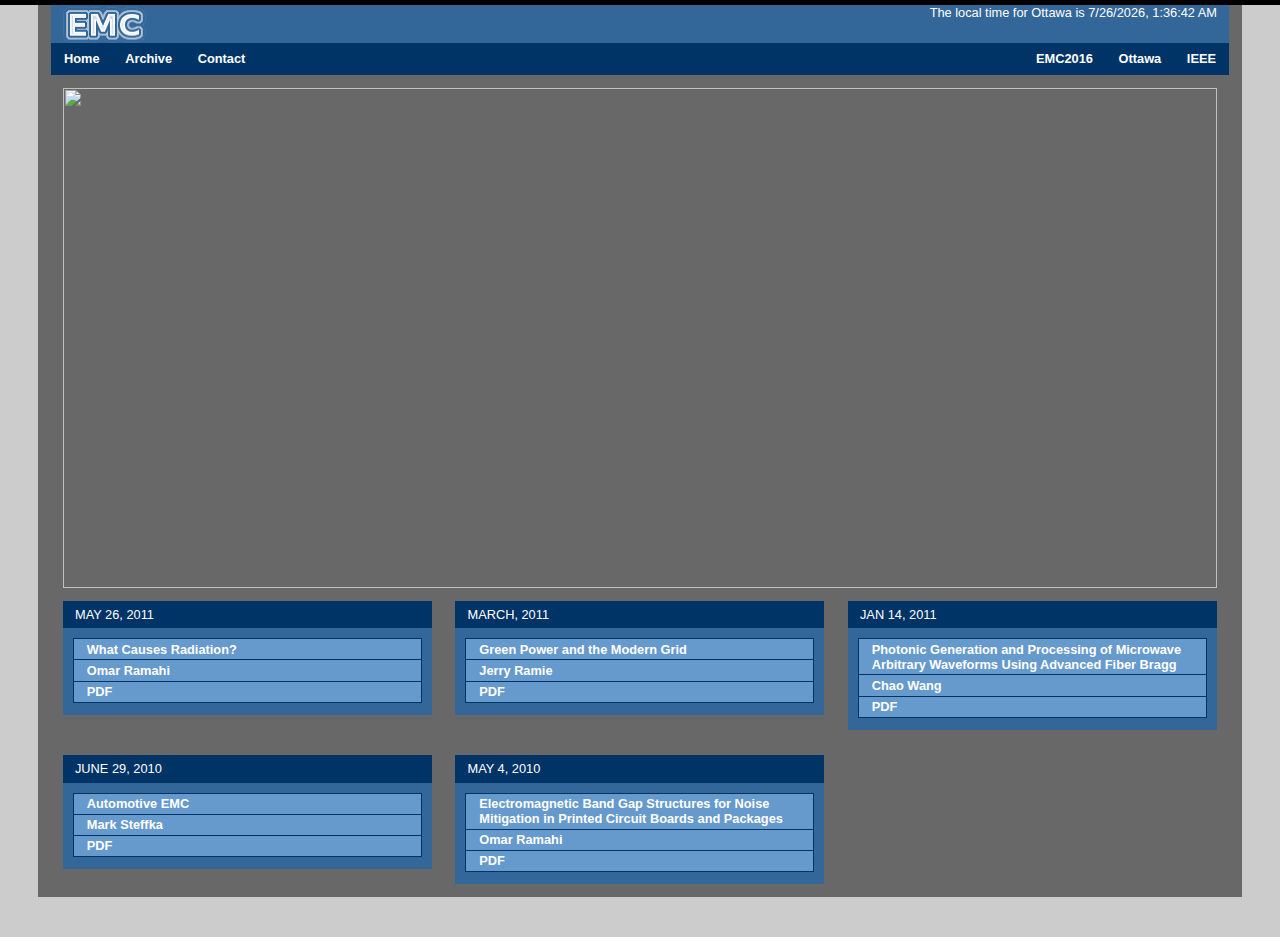
==== commit a477f549: "fixed nav bar" ====
--- a/archive.html
+++ b/archive.html
@@ -22,31 +22,31 @@
 			<div id="clock" style="float:right;"></div>
 		</div>
 				
-			<div class="clear"> </div>
-		<div class="grid_12">
-			<ul class="nav main">
-				<li><a href="http://www.ieeeottawa.ca/emcs/">Home</a></li>
-				<li><a href="./archive.html">Archive</a></li>
-				<li><a href="./contact.html">Contact</a></li>
-				
-				<li class="secondary">
-					<a href="http://www.ieee.org/index.html">IEEE</a>
-					<ul>
-						<li>
-							<a href="http://www.ieeeottawa.ca/">IEEE Ottawa</a>
-						</li>
-					</ul>
-				</li>	
-				
-				<li class="secondary">
-					<a href="http://ottawa.ca/" title="City of Ottawa, Ontario, Canada.">Ottawa</a>
-				</li>
-					
-				<li class="secondary">
-					<a href="http://www.emcs.org/conferences.html" title="EMC Symposium">EMC2016</a>
-				</li>
-			</ul>
-		</div>
+		<div class="clear"> </div>
+			
+		<ul class="nav main">
+			<li><a href="http://www.ieeeottawa.ca/emcs/">Home</a></li>
+			<li><a href="./archive.html">Archive</a></li>
+			<li><a href="./contact.html">Contact</a></li>
+				
+			<li class="secondary">
+				<a href="http://www.ieee.org/index.html">IEEE</a>
+				
+				<ul>
+					<li>
+						<a href="http://www.ieeeottawa.ca/">IEEE Ottawa</a>
+					</li>
+				</ul>
+			</li>	
+				
+			<li class="secondary">
+				<a href="http://ottawa.ca/" title="City of Ottawa, Ontario, Canada.">Ottawa</a>
+			</li>
+					
+			<li class="secondary">
+				<a href="http://www.emcs.org/conferences.html" title="EMC Symposium">EMC2016</a>
+			</li>
+		</ul>
 	</header>
 	<div class="clear"> </div>
 	
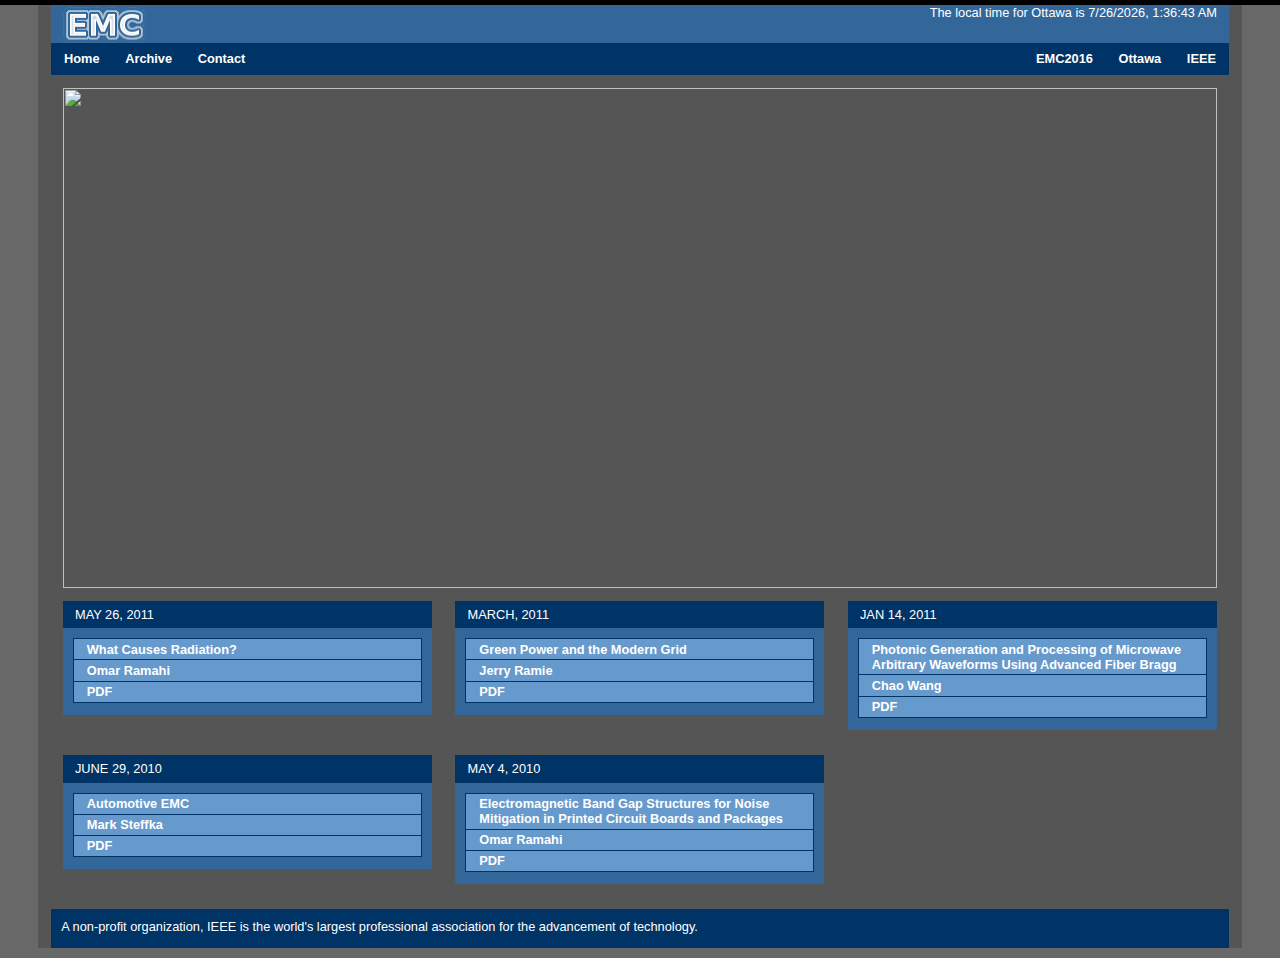
==== commit b94c41aa: "changed colors a bit added a footer" ====
--- a/archive.html
+++ b/archive.html
@@ -196,6 +196,12 @@
 	<div class="clear"> </div> 
 	
 	<div class="clear"> </div> <!-- Always Keep this.-->
+	
+	<div id="site_info">
+		<div class="box">
+	 		<p>A non-profit organization, IEEE is the world's largest professional association for the advancement of technology. </p>
+	 	</div>
+	 </div>
 </div> <!-- /end #page .container_12 -->
 
 <script type="text/javascript" src="js/mootools-1.2.1-core.js"></script>
--- a/css/layout.css
+++ b/css/layout.css
@@ -14,10 +14,10 @@
 
 
 body {
-	background:#CCCCCC;
+	background:#686868;
 	border-top: 5px solid #000;
 	color: #000;
-	padding: 0 0 40px;
+	/*padding: 0 0 40px;*/
 	
 }
 
@@ -25,9 +25,9 @@
 ----------------------------------------------- */
 #page
 {
-	background:#686868;
+	background:#555;
 	margin: 0px auto;
-	padding: 0 1em;
+	padding: 0em 1em;
 	max-width: 100em; /* 1600px /16px = 100em */
 }
 
@@ -474,7 +474,8 @@
 /* site information
 ----------------------------------------------- */
 #site_info .box {
-	color:#ccc;
+	width:100%
+	color:#fff;
 	background:#003366;
 	margin-bottom:10px;
 }
@@ -482,7 +483,7 @@
 	color:#fff;
 }
 #site_info a:hover {
-	color:#000;
+	color:#004;
 }
 
 /* AJAX sliding shelf
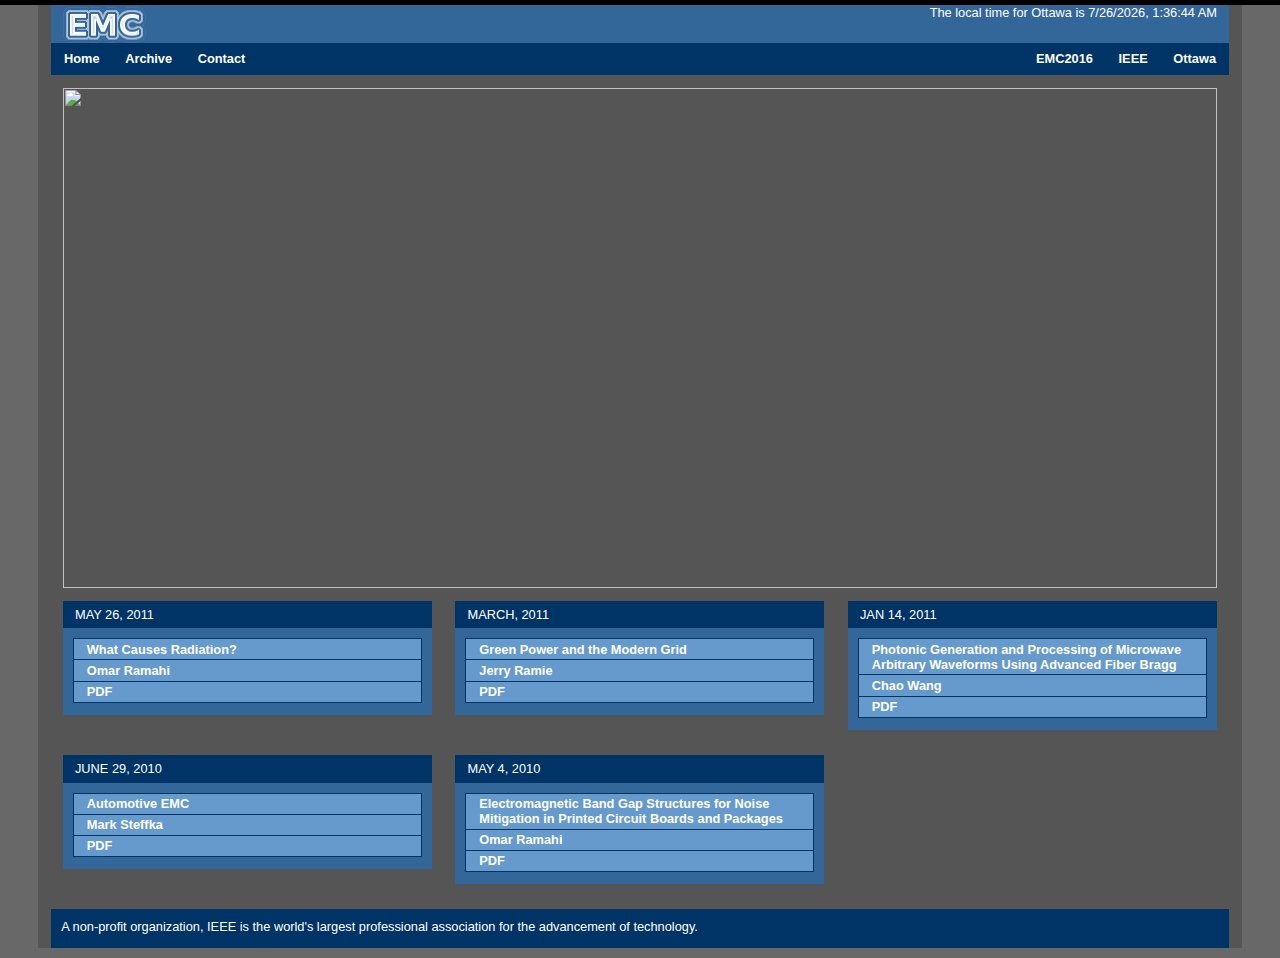
==== commit 1b93b34c: "minor stuff, changed links, added my name" ====
--- a/archive.html
+++ b/archive.html
@@ -28,7 +28,11 @@
 			<li><a href="http://www.ieeeottawa.ca/emcs/">Home</a></li>
 			<li><a href="./archive.html">Archive</a></li>
 			<li><a href="./contact.html">Contact</a></li>
-				
+			
+			<li class="secondary">
+				<a href="http://ottawa.ca/" title="City of Ottawa, Ontario, Canada.">Ottawa</a>
+			</li>
+			
 			<li class="secondary">
 				<a href="http://www.ieee.org/index.html">IEEE</a>
 				
@@ -36,13 +40,13 @@
 					<li>
 						<a href="http://www.ieeeottawa.ca/">IEEE Ottawa</a>
 					</li>
+					
+					<li>
+						<a href="http://www.ewh.ieee.org/soc/emcs/">IEEE EMCS </a>
+					</li>
 				</ul>
-			</li>	
-				
-			<li class="secondary">
-				<a href="http://ottawa.ca/" title="City of Ottawa, Ontario, Canada.">Ottawa</a>
-			</li>
-					
+			</li>		
+			
 			<li class="secondary">
 				<a href="http://www.emcs.org/conferences.html" title="EMC Symposium">EMC2016</a>
 			</li>
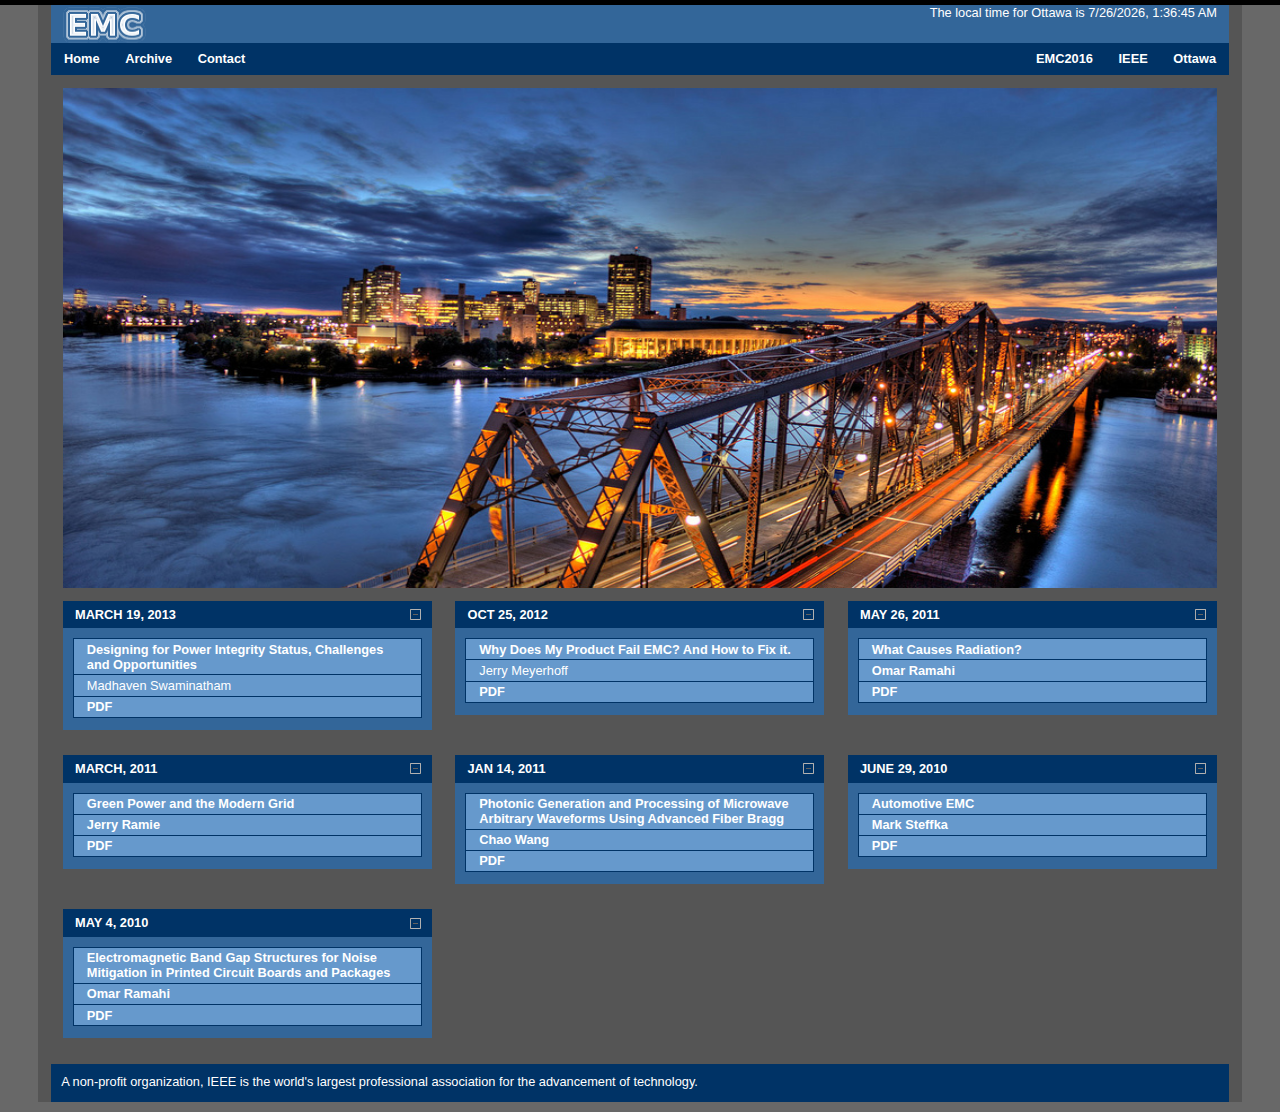
==== commit 26014d6a: "updated the archive page" ====
--- a/archive.html
+++ b/archive.html
@@ -58,16 +58,68 @@
 		<img src="img/Ottawa1.jpg" style="margin-top:1em;width:100%; height:500px;">
 	</div>
 	
-	<div class="clear"> </div>
-	
-	<div class="grid_4">
-		<div class="box">
-			<h2>May 26, 2011</h2>
-			<div class="block">
-				<table>	
-					<tr>
-						<th>
-						<a href="./archive/Ottawa-May-2011-Ramahi-Radiation.doc"> What Causes Radiation?</a>
+	<div class="grid_4">
+		<div class="box">
+			<h2><a href="#"> March 19, 2013</a></h2>
+			<div class="block">
+				<table>	
+					<tr>
+						<th>
+						<a href="./archive/2013/Swaminathan/annonce_swami.txt"> Designing for Power Integrity Status, Challenges and Opportunities</a>
+						</th>
+						
+					</tr>
+					<tr>
+						<td>
+						Madhaven Swaminatham
+						</td>
+					</tr>
+					
+					<tr>
+						<td>
+						<a href="./archive/2013/Swaminathan/swaminathan_dl_emc_toronto_ottawa_montreal.pdf"> PDF </a>
+						</td>
+					</tr>
+				</table>
+			</div> <!-- ./block end-->
+		</div>
+	</div>
+	
+	<div class="grid_4">
+		<div class="box">
+			<h2><a href="#">Oct 25, 2012</a></h2>
+			<div class="block">
+				<table>	
+					<tr>
+						<th>
+						<a href="./archive/2012/Jerry/annonce_Jerry.txt"> Why Does My Product Fail EMC? And How to Fix it.</a>
+						</th>
+						
+					</tr>
+					<tr>
+						<td>
+						Jerry Meyerhoff
+						</td>
+					</tr>
+					<tr>
+						<td>
+						<a href="./archive/2012/Jerry/IEEE-EMCS-DL-JDM LABS LLC 1i-pdf.pdf"> PDF </a>
+						</td>
+					</tr>
+				</table>
+			</div> <!-- ./block end-->
+			
+		</div>
+	</div>
+	
+	<div class="grid_4">
+		<div class="box">
+			<h2><a href="#">May 26, 2011</a></h2>
+			<div class="block">
+				<table>	
+					<tr>
+						<th>
+						<a href="./archive/2011/Ottawa-May-2011-Ramahi-Radiation.doc"> What Causes Radiation?</a>
 						</th>
 						
 					</tr>
@@ -79,23 +131,23 @@
 					
 					<tr>
 						<td>
-						<a href="./archive/Ottawa-May-2011-Ramahi-Radiation.pdf"> PDF </a>
-						</td>
-					</tr>
-				</table>
-			</div> <!-- ./block end-->
-			
-		</div>
-	</div>
-	
-	<div class="grid_4">
-		<div class="box">
-			<h2>March, 2011</h2>
-			<div class="block">
-				<table>	
-					<tr>
-						<th>
-						<a href="./archive/ramie.htm">Green Power and the Modern Grid</a>
+						<a href="./archive/2011/Ottawa-May-2011-Ramahi-Radiation.pdf"> PDF </a>
+						</td>
+					</tr>
+				</table>
+			</div> <!-- ./block end-->
+		</div>
+	</div>
+	<div class="clear"> </div> <!--every third box from the top, dumb hack -->
+	
+	<div class="grid_4">
+		<div class="box">
+			<h2><a href="#">March, 2011</a></h2>
+			<div class="block">
+				<table>	
+					<tr>
+						<th>
+						<a href="./archive/2011/ramie.htm">Green Power and the Modern Grid</a>
 						</th>
 						
 					</tr>
@@ -107,23 +159,23 @@
 					
 					<tr>
 						<td>
-						<a href="./archive/GreenPower_EMCdistinguished_lecture2010-.pdf"> PDF </a>
-						</td>
-					</tr>
-				</table>
-			</div> <!-- ./block end-->
-			
-		</div>
-	</div>
-	
-	<div class="grid_4">
-		<div class="box">
-			<h2>Jan 14, 2011</h2>
-			<div class="block">
-				<table>	
-					<tr>
-						<th>
-						<a href="./archive/chao.htm">Photonic Generation and Processing of Microwave Arbitrary Waveforms Using Advanced Fiber Bragg</a>
+						<a href="./archive/2011/GreenPower_EMCdistinguished_lecture2010-.pdf"> PDF </a>
+						</td>
+					</tr>
+				</table>
+			</div> <!-- ./block end-->
+			
+		</div>
+	</div>
+	
+	<div class="grid_4">
+		<div class="box">
+			<h2><a href="#">Jan 14, 2011</a></h2>
+			<div class="block">
+				<table>	
+					<tr>
+						<th>
+						<a href="./archive/2011/chao.htm">Photonic Generation and Processing of Microwave Arbitrary Waveforms Using Advanced Fiber Bragg</a>
 						</th>
 						
 					</tr>
@@ -135,7 +187,7 @@
 					
 					<tr>
 						<td>
-						<a href="./archive/Abstract & Bio_Chao.pdf"> PDF </a>
+						<a href="./archive/2011/Abstract & Bio_Chao.pdf"> PDF </a>
 						</td>
 					</tr>
 				</table>
@@ -146,15 +198,19 @@
  
 	<div class="grid_4">
 		<div class="box">
-			<h2>June 29, 2010</h2>
-			<div class="block">
-				<table>	
-					<tr>
-						<th>
-						<a href="./archive/mark.htm">Automotive EMC</a>
-						</th>
-						
-					</tr>
+			<h2><a href="#">June 29, 2010</a></h2>
+			<div class="block">
+				<table>	
+					<tr>
+						<th>
+						
+						<a href="./archive/2010/mark.htm">Automotive EMC </a> 
+						
+						</th>
+						
+						
+					</tr>
+					
 					<tr>
 						<td>
 						<a href="#"> Mark Steffka </a>
@@ -163,22 +219,24 @@
 					
 					<tr>
 						<td>
-						<a href="./archive/Automotive EMC - June 29 2010.pdf"> PDF </a>
-						</td>
-					</tr>
-				</table>
-			</div> <!-- ./block end-->
-		</div>
-	</div>
-	
-	<div class="grid_4">
-		<div class="box">
-			<h2>May 4, 2010</h2>
-			<div class="block">
-				<table>	
-					<tr>
-						<th>
-						<a href="./archive/annonce_Omar_word.docx">Electromagnetic Band Gap Structures for Noise Mitigation in Printed Circuit Boards and Packages </a>
+						<a href="./archive/2010/Automotive EMC - June 29 2010.pdf"> PDF </a>
+						</td>
+					</tr>
+				</table>
+			</div> <!-- ./block end-->
+		</div>
+	</div>
+	
+	<div class="clear"> </div> <!--every third box from the top, dumb hack -->
+	
+	<div class="grid_4">
+		<div class="box">
+			<h2><a href="#">May 4, 2010</a></h2>
+			<div class="block">
+				<table>	
+					<tr>
+						<th>
+						<a href="./archive/2010/annonce_Omar_word.docx">Electromagnetic Band Gap Structures for Noise Mitigation in Printed Circuit Boards and Packages </a>
 						</th>
 						
 					</tr>
@@ -190,14 +248,13 @@
 					
 					<tr>
 						<td>
-						<a href="./archive/metamaterials-EBG-Ramahi.pdf"> PDF </a>
-						</td>
-					</tr>
-				</table>
-			</div> <!-- ./block end-->
-		</div>
-	</div>
-	<div class="clear"> </div> 
+						<a href="./archive/2010/metamaterials-EBG-Ramahi.pdf"> PDF </a>
+						</td>
+					</tr>
+				</table>
+			</div> <!-- ./block end-->
+		</div>
+	</div>
 	
 	<div class="clear"> </div> <!-- Always Keep this.-->
 	
--- a/css/layout.css
+++ b/css/layout.css
@@ -120,7 +120,7 @@
 .box {
 	background:#336699;
 	color:#fff;
-	margin-top: 1em;
+	margin-top:1em;
 	margin-bottom:1em;
 	padding:10px 10px 1px 10px;
 }
